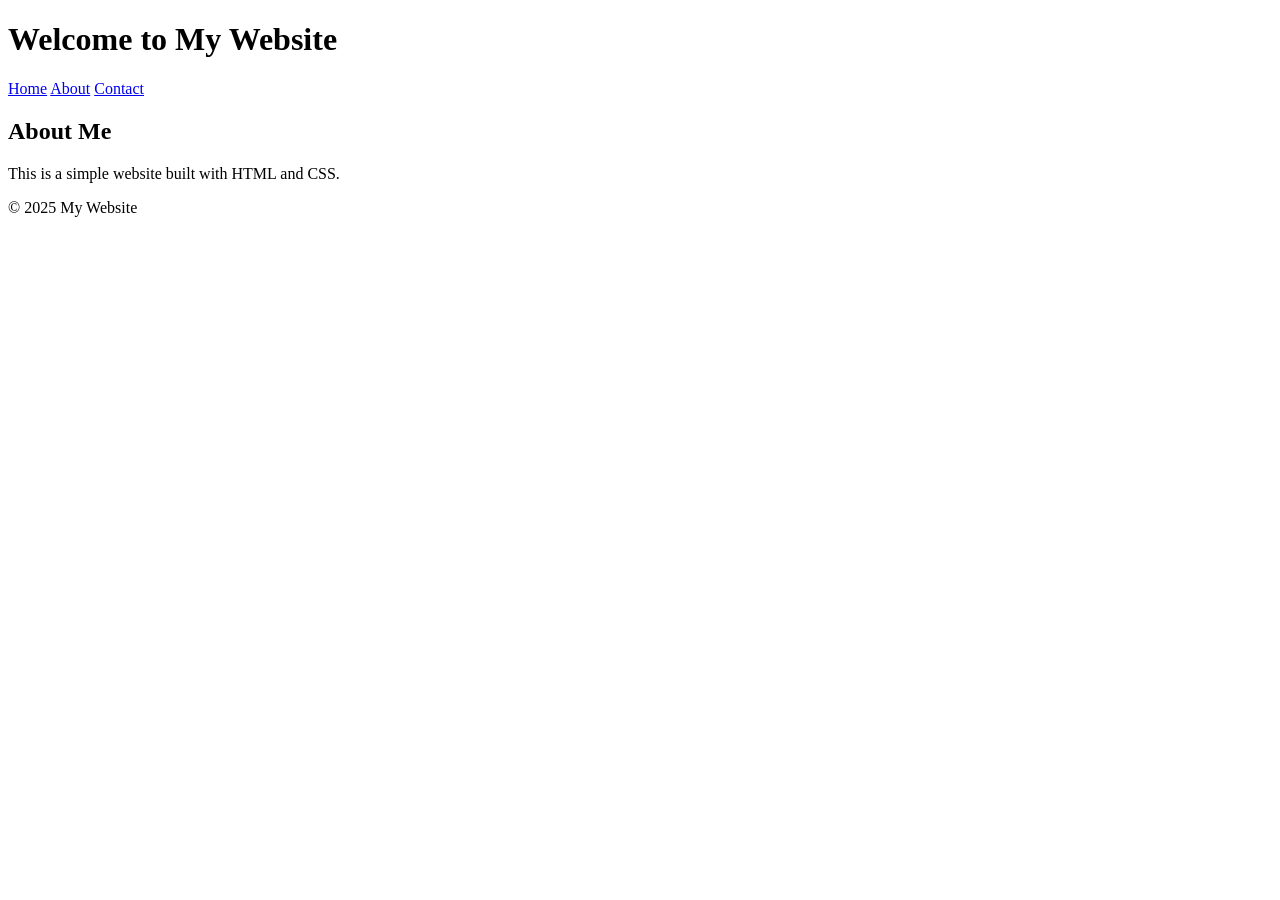
==== index.html @ 5427f74d "Add files via upload" ====
<!DOCTYPE html>
<html lang="en">
<head>
  <meta charset="UTF-8">
  <meta name="viewport" content="width=device-width, initial-scale=1.0">
  <title>My Website</title>
  <link rel="stylesheet" href="style.css">
</head>
<body>
  <header>
    <h1>Welcome to My Website</h1>
    <nav>
      <a href="#">Home</a>
      <a href="#">About</a>
      <a href="#">Contact</a>
    </nav>
  </header>
  <main>
    <section>
      <h2>About Me</h2>
      <p>This is a simple website built with HTML and CSS.</p>
    </section>
  </main>
  <footer>
    <p>© 2025 My Website</p>
  </footer>
</body>
</html>
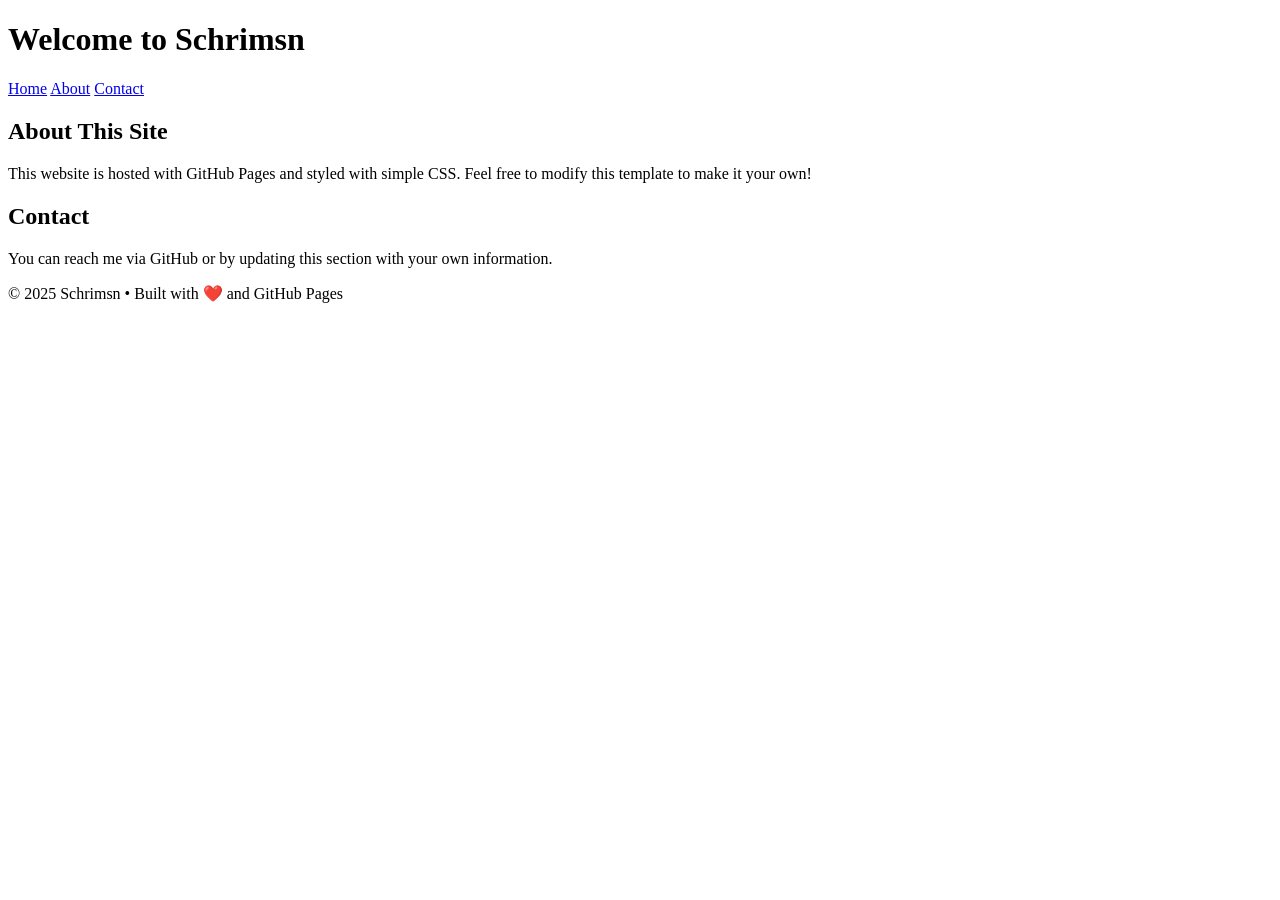
==== commit 6942621f: "Update index.html updated index file" ====
--- a/index.html
+++ b/index.html
@@ -1,28 +1,35 @@
 <!DOCTYPE html>
 <html lang="en">
 <head>
-  <meta charset="UTF-8">
-  <meta name="viewport" content="width=device-width, initial-scale=1.0">
-  <title>My Website</title>
-  <link rel="stylesheet" href="style.css">
+  <meta charset="UTF-8" />
+  <meta name="viewport" content="width=device-width, initial-scale=1.0"/>
+  <title>Welcome to Schrimsn</title>
+  <link rel="stylesheet" href="style.css" />
 </head>
 <body>
   <header>
-    <h1>Welcome to My Website</h1>
+    <h1>Welcome to Schrimsn</h1>
     <nav>
       <a href="#">Home</a>
-      <a href="#">About</a>
-      <a href="#">Contact</a>
+      <a href="#about">About</a>
+      <a href="#contact">Contact</a>
     </nav>
   </header>
+
   <main>
-    <section>
-      <h2>About Me</h2>
-      <p>This is a simple website built with HTML and CSS.</p>
+    <section id="about">
+      <h2>About This Site</h2>
+      <p>This website is hosted with GitHub Pages and styled with simple CSS. Feel free to modify this template to make it your own!</p>
+    </section>
+
+    <section id="contact">
+      <h2>Contact</h2>
+      <p>You can reach me via GitHub or by updating this section with your own information.</p>
     </section>
   </main>
+
   <footer>
-    <p>© 2025 My Website</p>
+    <p>© 2025 Schrimsn • Built with ❤️ and GitHub Pages</p>
   </footer>
 </body>
 </html>
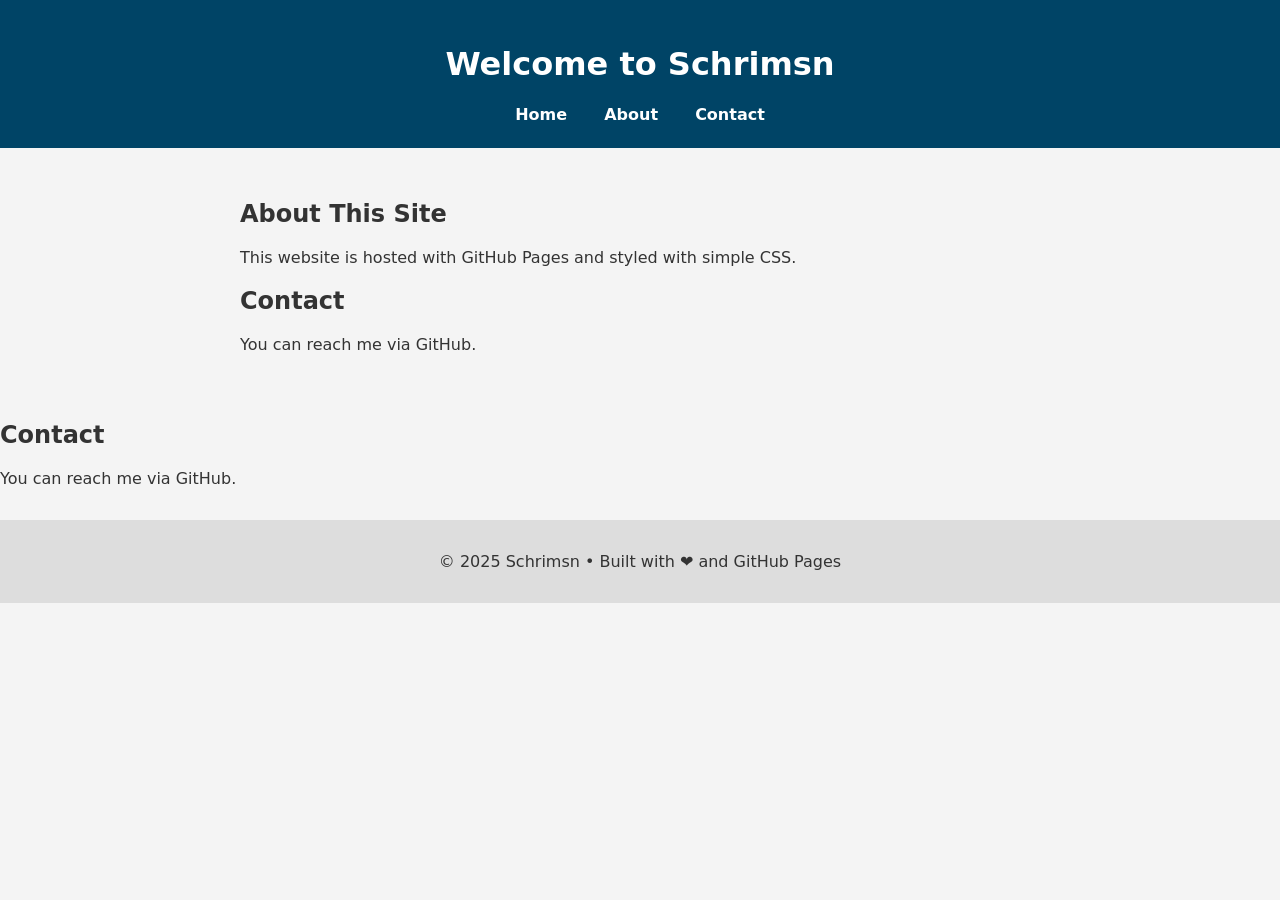
==== commit 6fff85c2: "Update index.html" ====
--- a/index.html
+++ b/index.html
@@ -19,15 +19,21 @@
   <main>
     <section id="about">
       <h2>About This Site</h2>
-      <p>This website is hosted with GitHub Pages and styled with simple CSS. Feel free to modify this template to make it your own!</p>
+      <p>This website is hosted with GitHub Pages and styled with simple CSS. </p>
     </section>
 
     <section id="contact">
       <h2>Contact</h2>
-      <p>You can reach me via GitHub or by updating this section with your own information.</p>
+      <p>You can reach me via GitHub.</p>
     </section>
+  
   </main>
-
+    <section id="contact">
+      <h2>Contact</h2>
+      <p>You can reach me via GitHub.</p>
+    </section>
+  
+</main>
   <footer>
     <p>© 2025 Schrimsn • Built with ❤️ and GitHub Pages</p>
   </footer>
--- a/style.css
+++ b/style.css
@@ -0,0 +1,34 @@
+body {
+  font-family: system-ui, sans-serif;
+  margin: 0;
+  padding: 0;
+  background: #f4f4f4;
+  color: #333;
+}
+
+header {
+  background: #004466;
+  color: white;
+  padding: 1.5rem 1rem;
+  text-align: center;
+}
+
+nav a {
+  color: white;
+  margin: 0 1rem;
+  text-decoration: none;
+  font-weight: bold;
+}
+
+main {
+  padding: 2rem;
+  max-width: 800px;
+  margin: auto;
+}
+
+footer {
+  background: #ddd;
+  padding: 1rem;
+  text-align: center;
+  margin-top: 2rem;
+}
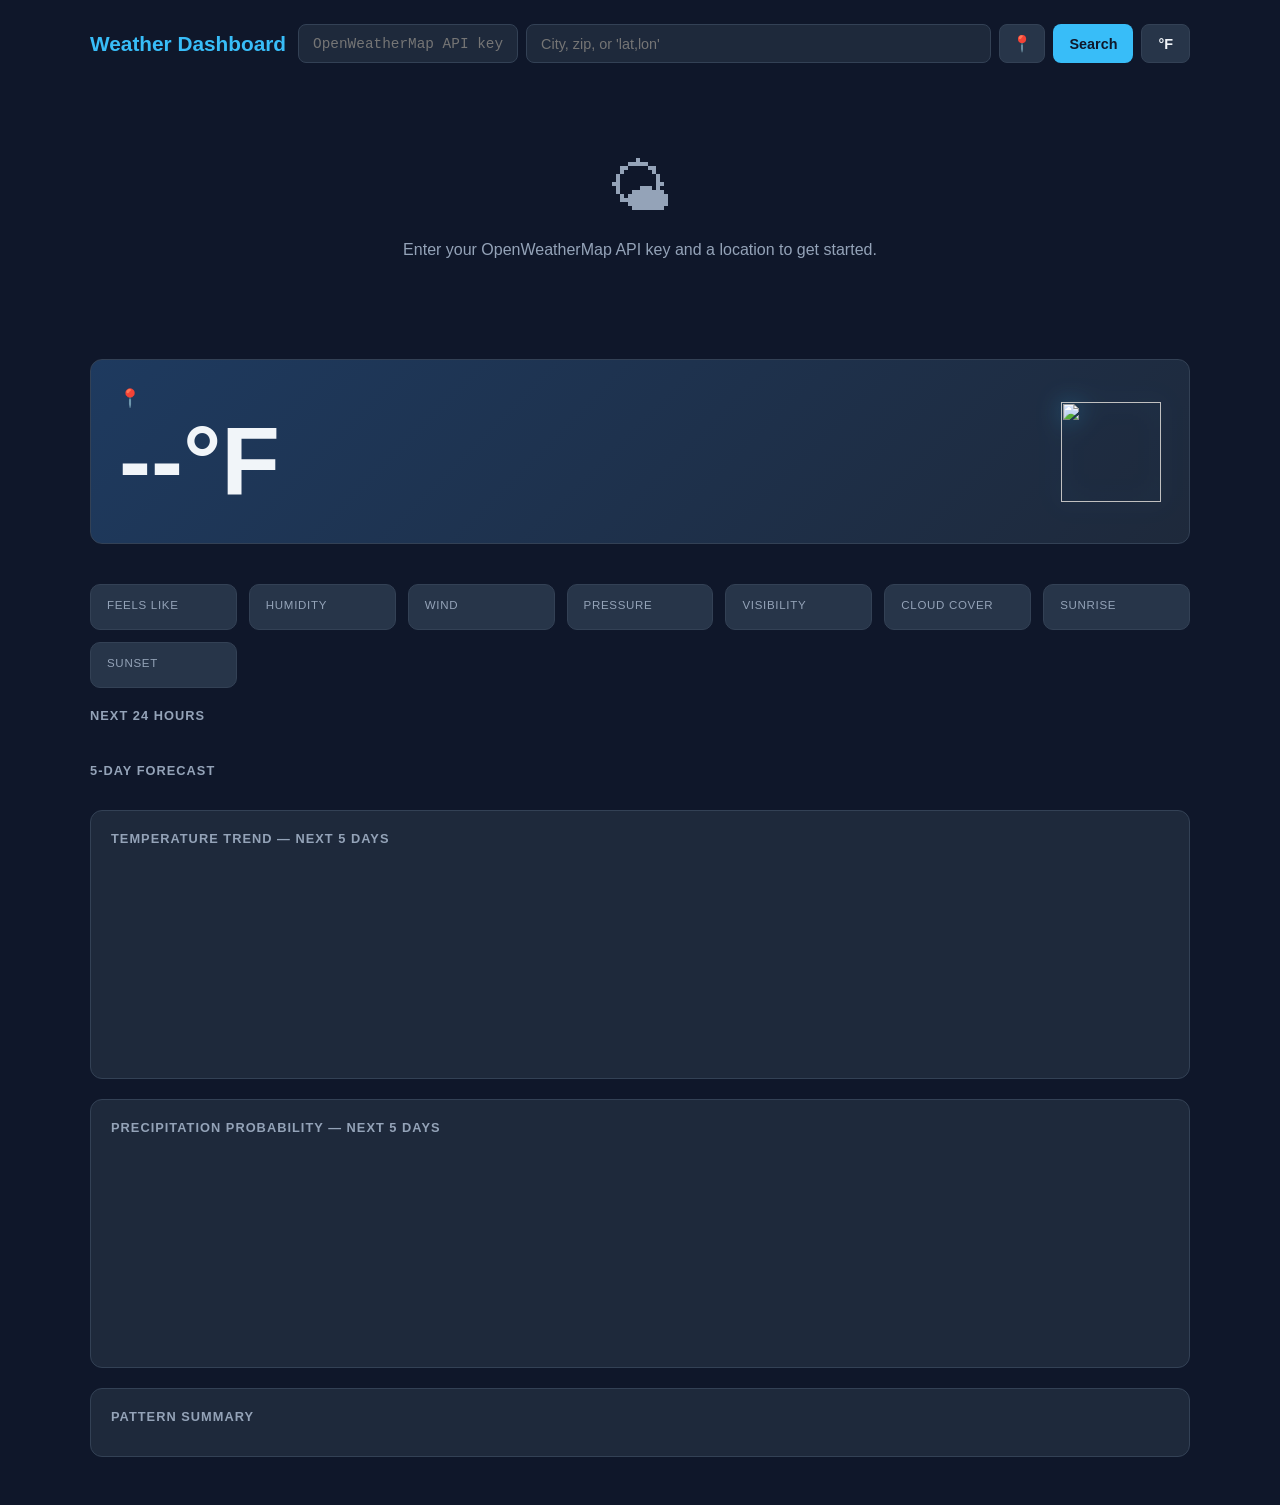
==== commit 6a380332: "initial weather dashboard" ====
--- a/index.html
+++ b/index.html
@@ -1,41 +1,851 @@
 <!DOCTYPE html>
 <html lang="en">
 <head>
-  <meta charset="UTF-8" />
-  <meta name="viewport" content="width=device-width, initial-scale=1.0"/>
-  <title>Welcome to Schrimsn</title>
-  <link rel="stylesheet" href="style.css" />
+  <meta charset="UTF-8">
+  <meta name="viewport" content="width=device-width, initial-scale=1.0">
+  <title>Weather Dashboard</title>
+  <script src="https://cdn.jsdelivr.net/npm/chart.js@4"></script>
+  <style>
+    *, *::before, *::after { box-sizing: border-box; margin: 0; padding: 0; }
+
+    :root {
+      --bg:        #0f172a;
+      --surface:   #1e293b;
+      --surface2:  #273549;
+      --border:    #334155;
+      --accent:    #38bdf8;
+      --accent2:   #818cf8;
+      --text:      #f1f5f9;
+      --muted:     #94a3b8;
+      --danger:    #f87171;
+      --warn:      #fbbf24;
+      --radius:    12px;
+    }
+
+    body {
+      font-family: -apple-system, BlinkMacSystemFont, "Segoe UI", sans-serif;
+      background: var(--bg);
+      color: var(--text);
+      min-height: 100vh;
+      padding: 24px 16px 48px;
+    }
+
+    /* ── Header / Search ── */
+    header {
+      max-width: 1100px;
+      margin: 0 auto 28px;
+      display: flex;
+      flex-wrap: wrap;
+      gap: 12px;
+      align-items: center;
+    }
+
+    header h1 {
+      font-size: 1.3rem;
+      font-weight: 700;
+      color: var(--accent);
+      flex: 0 0 auto;
+      margin-right: auto;
+    }
+
+    .search-row {
+      display: flex;
+      gap: 8px;
+      flex: 1 1 320px;
+    }
+
+    #api-key-input,
+    #search-input {
+      flex: 1;
+      background: var(--surface);
+      border: 1px solid var(--border);
+      border-radius: 8px;
+      color: var(--text);
+      padding: 9px 14px;
+      font-size: 0.9rem;
+      outline: none;
+      transition: border-color .2s;
+    }
+    #api-key-input { max-width: 220px; font-family: monospace; }
+    #api-key-input:focus, #search-input:focus { border-color: var(--accent); }
+
+    button {
+      cursor: pointer;
+      border: none;
+      border-radius: 8px;
+      padding: 9px 16px;
+      font-size: 0.9rem;
+      font-weight: 600;
+      transition: opacity .15s;
+    }
+    button:hover { opacity: .85; }
+
+    #search-btn  { background: var(--accent);  color: #0f172a; }
+    #locate-btn  { background: var(--surface2); color: var(--text); border: 1px solid var(--border); font-size: 1rem; padding: 9px 12px; }
+    #unit-toggle { background: var(--surface2); color: var(--text); border: 1px solid var(--border); }
+
+    /* ── Main layout ── */
+    main {
+      max-width: 1100px;
+      margin: 0 auto;
+      display: grid;
+      gap: 20px;
+    }
+
+    /* ── Alert banner ── */
+    #alert-banner {
+      background: #7c2d12;
+      border: 1px solid var(--danger);
+      border-radius: var(--radius);
+      padding: 14px 18px;
+      display: none;
+    }
+    #alert-banner.visible { display: block; }
+    #alert-banner strong { color: var(--danger); }
+
+    /* ── Current conditions ── */
+    #current-card {
+      background: linear-gradient(135deg, #1e3a5f 0%, var(--surface) 100%);
+      border: 1px solid var(--border);
+      border-radius: var(--radius);
+      padding: 28px;
+      display: grid;
+      grid-template-columns: 1fr auto;
+      gap: 20px;
+      align-items: center;
+    }
+
+    .location-line {
+      font-size: 1.1rem;
+      font-weight: 600;
+      color: var(--muted);
+      margin-bottom: 4px;
+    }
+    .location-line span { color: var(--text); }
+
+    .temp-main {
+      font-size: clamp(3.5rem, 10vw, 6rem);
+      font-weight: 800;
+      line-height: 1;
+      color: var(--text);
+    }
+
+    .condition-desc {
+      font-size: 1.1rem;
+      color: var(--muted);
+      margin-top: 6px;
+      text-transform: capitalize;
+    }
+
+    .current-icon {
+      width: 100px;
+      height: 100px;
+      filter: drop-shadow(0 0 12px rgba(56,189,248,.4));
+    }
+
+    /* ── Stats grid ── */
+    .stats-grid {
+      display: grid;
+      grid-template-columns: repeat(auto-fit, minmax(130px, 1fr));
+      gap: 12px;
+      margin-top: 20px;
+    }
+
+    .stat-card {
+      background: var(--surface2);
+      border: 1px solid var(--border);
+      border-radius: 10px;
+      padding: 14px 16px;
+    }
+
+    .stat-label {
+      font-size: .72rem;
+      text-transform: uppercase;
+      letter-spacing: .06em;
+      color: var(--muted);
+      margin-bottom: 4px;
+    }
+
+    .stat-value {
+      font-size: 1.3rem;
+      font-weight: 700;
+    }
+
+    .stat-sub {
+      font-size: .78rem;
+      color: var(--muted);
+      margin-top: 2px;
+    }
+
+    /* ── Section headers ── */
+    .section-title {
+      font-size: .8rem;
+      text-transform: uppercase;
+      letter-spacing: .08em;
+      color: var(--muted);
+      margin-bottom: 12px;
+      font-weight: 600;
+    }
+
+    /* ── Hourly strip ── */
+    #hourly-scroll {
+      overflow-x: auto;
+      padding-bottom: 8px;
+    }
+
+    #hourly-strip {
+      display: flex;
+      gap: 8px;
+      min-width: max-content;
+    }
+
+    .hour-card {
+      background: var(--surface);
+      border: 1px solid var(--border);
+      border-radius: 10px;
+      padding: 12px 10px;
+      text-align: center;
+      min-width: 72px;
+    }
+
+    .hour-card.now { border-color: var(--accent); }
+
+    .hour-time { font-size: .75rem; color: var(--muted); margin-bottom: 4px; }
+    .hour-icon { width: 36px; height: 36px; }
+    .hour-temp { font-size: 1rem; font-weight: 700; margin: 2px 0; }
+    .hour-pop  { font-size: .72rem; color: var(--accent2); }
+
+    /* ── Daily forecast ── */
+    #daily-grid {
+      display: grid;
+      grid-template-columns: repeat(auto-fit, minmax(130px, 1fr));
+      gap: 10px;
+    }
+
+    .day-card {
+      background: var(--surface);
+      border: 1px solid var(--border);
+      border-radius: 10px;
+      padding: 14px 12px;
+      text-align: center;
+    }
+
+    .day-name  { font-size: .8rem; color: var(--muted); font-weight: 600; margin-bottom: 6px; }
+    .day-icon  { width: 48px; height: 48px; }
+    .day-desc  { font-size: .72rem; color: var(--muted); margin: 4px 0 6px; text-transform: capitalize; }
+    .day-temps { font-size: .9rem; display: flex; justify-content: center; gap: 8px; }
+    .day-hi    { font-weight: 700; }
+    .day-lo    { color: var(--muted); }
+    .day-pop   { font-size: .72rem; color: var(--accent2); margin-top: 4px; }
+
+    /* ── Charts ── */
+    .chart-card {
+      background: var(--surface);
+      border: 1px solid var(--border);
+      border-radius: var(--radius);
+      padding: 20px;
+    }
+
+    .chart-wrap { position: relative; height: 200px; }
+
+    /* ── Pattern summary ── */
+    #pattern-card {
+      background: var(--surface);
+      border: 1px solid var(--border);
+      border-radius: var(--radius);
+      padding: 20px;
+    }
+
+    #pattern-list {
+      list-style: none;
+      display: grid;
+      gap: 8px;
+    }
+
+    #pattern-list li {
+      display: flex;
+      align-items: flex-start;
+      gap: 10px;
+      font-size: .9rem;
+      line-height: 1.4;
+    }
+
+    #pattern-list li .bullet {
+      flex-shrink: 0;
+      width: 8px;
+      height: 8px;
+      border-radius: 50%;
+      background: var(--accent);
+      margin-top: 5px;
+    }
+
+    /* ── Empty / loading states ── */
+    #empty-state {
+      text-align: center;
+      padding: 60px 20px;
+      color: var(--muted);
+    }
+
+    #empty-state .big { font-size: 4rem; margin-bottom: 16px; }
+    #empty-state p { font-size: 1rem; }
+
+    #loading {
+      text-align: center;
+      padding: 60px 20px;
+      color: var(--muted);
+      display: none;
+    }
+
+    .spinner {
+      width: 40px;
+      height: 40px;
+      border: 3px solid var(--border);
+      border-top-color: var(--accent);
+      border-radius: 50%;
+      animation: spin .8s linear infinite;
+      margin: 0 auto 16px;
+    }
+
+    @keyframes spin { to { transform: rotate(360deg); } }
+
+    #error-msg {
+      background: #2d1515;
+      border: 1px solid var(--danger);
+      border-radius: var(--radius);
+      padding: 16px 20px;
+      color: var(--danger);
+      display: none;
+    }
+
+    /* ── Updated timestamp ── */
+    #updated-line {
+      font-size: .75rem;
+      color: var(--muted);
+      text-align: right;
+      margin-top: -8px;
+    }
+
+    /* ── Responsive ── */
+    @media (max-width: 600px) {
+      #current-card { grid-template-columns: 1fr; }
+      .current-icon { width: 70px; height: 70px; justify-self: start; }
+      header { flex-direction: column; align-items: stretch; }
+      header h1 { margin-right: 0; }
+    }
+  </style>
 </head>
 <body>
-  <header>
-    <h1>Welcome to Schrimsn</h1>
-    <nav>
-      <a href="#">Home</a>
-      <a href="#about">About</a>
-      <a href="#contact">Contact</a>
-    </nav>
-  </header>
-
-  <main>
-    <section id="about">
-      <h2>About This Site</h2>
-      <p>This website is hosted with GitHub Pages and styled with simple CSS. </p>
-    </section>
-
-    <section id="contact">
-      <h2>Contact</h2>
-      <p>You can reach me via GitHub.</p>
-    </section>
-  
-  </main>
-    <section id="contact">
-      <h2>Contact</h2>
-      <p>You can reach me via GitHub.</p>
-    </section>
-  
+
+<header>
+  <h1>Weather Dashboard</h1>
+  <div class="search-row">
+    <input id="api-key-input" type="password" placeholder="OpenWeatherMap API key" autocomplete="off">
+    <input id="search-input" type="text" placeholder="City, zip, or 'lat,lon'" autocomplete="off">
+    <button id="locate-btn" title="Use my location">📍</button>
+    <button id="search-btn">Search</button>
+    <button id="unit-toggle">°F</button>
+  </div>
+</header>
+
+<main>
+  <div id="empty-state">
+    <div class="big">🌤</div>
+    <p>Enter your OpenWeatherMap API key and a location to get started.</p>
+  </div>
+
+  <div id="loading">
+    <div class="spinner"></div>
+    <p>Fetching weather data…</p>
+  </div>
+
+  <div id="error-msg"></div>
+  <div id="alert-banner"></div>
+
+  <div id="weather-content" style="display:none; display:grid; gap:20px;">
+
+    <p id="updated-line"></p>
+
+    <!-- Current conditions -->
+    <div id="current-card">
+      <div>
+        <div class="location-line">📍 <span id="loc-name"></span></div>
+        <div class="temp-main"><span id="cur-temp">--</span><span id="deg-unit">°F</span></div>
+        <div class="condition-desc" id="cur-desc"></div>
+      </div>
+      <img id="cur-icon" class="current-icon" src="" alt="">
+    </div>
+
+    <div class="stats-grid" id="stats-grid">
+      <div class="stat-card">
+        <div class="stat-label">Feels Like</div>
+        <div class="stat-value" id="s-feels"></div>
+      </div>
+      <div class="stat-card">
+        <div class="stat-label">Humidity</div>
+        <div class="stat-value" id="s-humidity"></div>
+      </div>
+      <div class="stat-card">
+        <div class="stat-label">Wind</div>
+        <div class="stat-value" id="s-wind"></div>
+        <div class="stat-sub" id="s-wind-dir"></div>
+      </div>
+      <div class="stat-card">
+        <div class="stat-label">Pressure</div>
+        <div class="stat-value" id="s-pressure"></div>
+      </div>
+      <div class="stat-card">
+        <div class="stat-label">Visibility</div>
+        <div class="stat-value" id="s-vis"></div>
+      </div>
+      <div class="stat-card">
+        <div class="stat-label">Cloud Cover</div>
+        <div class="stat-value" id="s-clouds"></div>
+      </div>
+      <div class="stat-card">
+        <div class="stat-label">Sunrise</div>
+        <div class="stat-value" id="s-sunrise"></div>
+      </div>
+      <div class="stat-card">
+        <div class="stat-label">Sunset</div>
+        <div class="stat-value" id="s-sunset"></div>
+      </div>
+    </div>
+
+    <!-- Hourly -->
+    <div>
+      <div class="section-title">Next 24 Hours</div>
+      <div id="hourly-scroll">
+        <div id="hourly-strip"></div>
+      </div>
+    </div>
+
+    <!-- Daily -->
+    <div>
+      <div class="section-title">5-Day Forecast</div>
+      <div id="daily-grid"></div>
+    </div>
+
+    <!-- Temp chart -->
+    <div class="chart-card">
+      <div class="section-title">Temperature Trend — next 5 days</div>
+      <div class="chart-wrap">
+        <canvas id="temp-chart"></canvas>
+      </div>
+    </div>
+
+    <!-- Precip chart -->
+    <div class="chart-card">
+      <div class="section-title">Precipitation Probability — next 5 days</div>
+      <div class="chart-wrap">
+        <canvas id="precip-chart"></canvas>
+      </div>
+    </div>
+
+    <!-- Pattern summary -->
+    <div id="pattern-card">
+      <div class="section-title">Pattern Summary</div>
+      <ul id="pattern-list"></ul>
+    </div>
+
+  </div>
 </main>
-  <footer>
-    <p>© 2025 Schrimsn • Built with ❤️ and GitHub Pages</p>
-  </footer>
+
+<script>
+// ── State ──────────────────────────────────────────────────────────────────
+let units = 'imperial'; // 'imperial' | 'metric'
+let charts = {};
+
+const $ = id => document.getElementById(id);
+
+// ── Persist API key ────────────────────────────────────────────────────────
+$('api-key-input').value = localStorage.getItem('owm_key') || '';
+
+// ── Unit toggle ────────────────────────────────────────────────────────────
+$('unit-toggle').addEventListener('click', () => {
+  units = units === 'imperial' ? 'metric' : 'imperial';
+  $('unit-toggle').textContent = units === 'imperial' ? '°F' : '°C';
+  const q = $('search-input').value.trim();
+  if (q) fetchWeather(q);
+});
+
+// ── Search ─────────────────────────────────────────────────────────────────
+$('search-btn').addEventListener('click', doSearch);
+$('search-input').addEventListener('keydown', e => { if (e.key === 'Enter') doSearch(); });
+
+function doSearch() {
+  const q = $('search-input').value.trim();
+  if (!q) return;
+  fetchWeather(q);
+}
+
+// ── Geolocation ────────────────────────────────────────────────────────────
+$('locate-btn').addEventListener('click', () => {
+  if (!navigator.geolocation) return showError('Geolocation not supported.');
+  setLoading(true);
+  navigator.geolocation.getCurrentPosition(
+    pos => {
+      const q = `${pos.coords.latitude},${pos.coords.longitude}`;
+      $('search-input').value = q;
+      fetchWeather(q);
+    },
+    () => { setLoading(false); showError('Could not get your location.'); }
+  );
+});
+
+// ── Fetch ──────────────────────────────────────────────────────────────────
+async function fetchWeather(query) {
+  const key = $('api-key-input').value.trim();
+  if (!key) { showError('Please enter your OpenWeatherMap API key.'); return; }
+  localStorage.setItem('owm_key', key);
+
+  setLoading(true);
+  hideError();
+
+  try {
+    // Resolve to lat/lon first (handles city names, zip, and "lat,lon")
+    let lat, lon, displayName;
+    const latLonMatch = query.match(/^(-?\d+\.?\d*),\s*(-?\d+\.?\d*)$/);
+
+    if (latLonMatch) {
+      lat = parseFloat(latLonMatch[1]);
+      lon = parseFloat(latLonMatch[2]);
+      displayName = `${lat.toFixed(4)}, ${lon.toFixed(4)}`;
+    } else {
+      const geoUrl = `https://api.openweathermap.org/geo/1.0/direct?q=${encodeURIComponent(query)}&limit=1&appid=${key}`;
+      const geoData = await apiFetch(geoUrl);
+      if (!geoData.length) throw new Error(`Location "${query}" not found.`);
+      ({ lat, lon } = geoData[0]);
+      displayName = [geoData[0].name, geoData[0].state, geoData[0].country].filter(Boolean).join(', ');
+    }
+
+    const [current, forecast] = await Promise.all([
+      apiFetch(`https://api.openweathermap.org/data/2.5/weather?lat=${lat}&lon=${lon}&units=${units}&appid=${key}`),
+      apiFetch(`https://api.openweathermap.org/data/2.5/forecast?lat=${lat}&lon=${lon}&units=${units}&appid=${key}`)
+    ]);
+
+    renderAll(current, forecast, displayName);
+  } catch (err) {
+    showError(err.message || 'An error occurred. Check your API key and try again.');
+  } finally {
+    setLoading(false);
+  }
+}
+
+async function apiFetch(url) {
+  const res = await fetch(url);
+  const data = await res.json();
+  if (!res.ok) throw new Error(data.message || `HTTP ${res.status}`);
+  return data;
+}
+
+// ── Render ─────────────────────────────────────────────────────────────────
+function renderAll(cur, fc, displayName) {
+  const u = units === 'imperial';
+  const tempUnit = u ? '°F' : '°C';
+  const speedUnit = u ? 'mph' : 'm/s';
+  const visDiv = u ? 1609 : 1000;  // meters → mi or km
+  const visUnit = u ? 'mi' : 'km';
+
+  // ── Current card ──
+  $('loc-name').textContent = displayName;
+  $('cur-temp').textContent = Math.round(cur.main.temp);
+  $('deg-unit').textContent = tempUnit;
+  $('cur-desc').textContent = cur.weather[0].description;
+  $('cur-icon').src = iconUrl(cur.weather[0].icon, true);
+  $('cur-icon').alt = cur.weather[0].description;
+
+  // ── Stats ──
+  $('s-feels').textContent    = `${Math.round(cur.main.feels_like)}${tempUnit}`;
+  $('s-humidity').textContent = `${cur.main.humidity}%`;
+  $('s-wind').textContent     = `${Math.round(cur.wind.speed)} ${speedUnit}`;
+  $('s-wind-dir').textContent = degToDir(cur.wind.deg) + (cur.wind.gust ? ` · gust ${Math.round(cur.wind.gust)} ${speedUnit}` : '');
+  $('s-pressure').textContent = `${cur.main.pressure} hPa`;
+  $('s-vis').textContent      = cur.visibility ? `${(cur.visibility / visDiv).toFixed(1)} ${visUnit}` : 'N/A';
+  $('s-clouds').textContent   = `${cur.clouds.all}%`;
+
+  const tz = cur.timezone; // offset in seconds
+  $('s-sunrise').textContent = formatTime(cur.sys.sunrise, tz);
+  $('s-sunset').textContent  = formatTime(cur.sys.sunset,  tz);
+
+  // ── Updated line ──
+  $('updated-line').textContent = `Updated ${new Date().toLocaleTimeString()}`;
+
+  // ── Forecast processing ──
+  const items = fc.list; // 3-hour slots, up to 40 entries (5 days)
+
+  // Hourly: next 8 slots = 24 hours
+  renderHourly(items.slice(0, 8), tempUnit, tz);
+
+  // Daily: group by local day
+  const dailyMap = groupByDay(items, tz);
+  renderDaily(dailyMap, tempUnit);
+
+  // Charts
+  renderTempChart(items, tempUnit, tz);
+  renderPrecipChart(items, tz);
+
+  // Pattern summary
+  renderPatterns(cur, items, u, tempUnit, speedUnit);
+
+  // Show content
+  $('empty-state').style.display = 'none';
+  $('weather-content').style.display = 'grid';
+}
+
+function renderHourly(slots, tempUnit, tz) {
+  const strip = $('hourly-strip');
+  strip.innerHTML = '';
+  slots.forEach((s, i) => {
+    const div = document.createElement('div');
+    div.className = 'hour-card' + (i === 0 ? ' now' : '');
+    const label = i === 0 ? 'Now' : formatTime(s.dt, tz);
+    const pop = Math.round((s.pop || 0) * 100);
+    div.innerHTML = `
+      <div class="hour-time">${label}</div>
+      <img class="hour-icon" src="${iconUrl(s.weather[0].icon)}" alt="${s.weather[0].description}">
+      <div class="hour-temp">${Math.round(s.main.temp)}${tempUnit}</div>
+      ${pop > 0 ? `<div class="hour-pop">💧 ${pop}%</div>` : '<div class="hour-pop"></div>'}
+    `;
+    strip.appendChild(div);
+  });
+}
+
+function renderDaily(dailyMap, tempUnit) {
+  const grid = $('daily-grid');
+  grid.innerHTML = '';
+  const days = Object.keys(dailyMap).slice(0, 5);
+  days.forEach((dayKey, i) => {
+    const slots = dailyMap[dayKey];
+    const hi = Math.round(Math.max(...slots.map(s => s.main.temp_max)));
+    const lo = Math.round(Math.min(...slots.map(s => s.main.temp_min)));
+    // Most frequent weather condition
+    const conditions = slots.map(s => s.weather[0]);
+    const cond = mostCommon(conditions, c => c.id);
+    const pop  = Math.round(Math.max(...slots.map(s => s.pop || 0)) * 100);
+
+    const dayName = i === 0 ? 'Today'
+      : new Date(slots[0].dt * 1000).toLocaleDateString('en-US', { weekday: 'short' });
+
+    const div = document.createElement('div');
+    div.className = 'day-card';
+    div.innerHTML = `
+      <div class="day-name">${dayName}</div>
+      <img class="day-icon" src="${iconUrl(cond.icon)}" alt="${cond.description}">
+      <div class="day-desc">${cond.description}</div>
+      <div class="day-temps">
+        <span class="day-hi">${hi}${tempUnit}</span>
+        <span class="day-lo">${lo}${tempUnit}</span>
+      </div>
+      ${pop > 0 ? `<div class="day-pop">💧 ${pop}%</div>` : ''}
+    `;
+    grid.appendChild(div);
+  });
+}
+
+function renderTempChart(items, tempUnit, tz) {
+  const labels = items.map(s => {
+    const d = new Date((s.dt + (tz || 0)) * 1000);
+    return d.toLocaleDateString('en-US', { weekday: 'short', timeZone: 'UTC' }) + '\n' +
+           d.toLocaleTimeString('en-US', { hour: 'numeric', hour12: true, timeZone: 'UTC' });
+  });
+
+  const hiData = items.map(s => Math.round(s.main.temp_max));
+  const loData = items.map(s => Math.round(s.main.temp_min));
+  const feelsData = items.map(s => Math.round(s.main.feels_like));
+
+  if (charts.temp) charts.temp.destroy();
+  const ctx = $('temp-chart').getContext('2d');
+  charts.temp = new Chart(ctx, {
+    type: 'line',
+    data: {
+      labels,
+      datasets: [
+        { label: `High (${tempUnit})`,       data: hiData,    borderColor: '#fb923c', backgroundColor: 'rgba(251,146,60,.12)', fill: true, tension: .4, pointRadius: 3 },
+        { label: `Low (${tempUnit})`,        data: loData,    borderColor: '#38bdf8', backgroundColor: 'rgba(56,189,248,.08)', fill: true, tension: .4, pointRadius: 3 },
+        { label: `Feels Like (${tempUnit})`, data: feelsData, borderColor: '#a78bfa', borderDash: [5,3], fill: false, tension: .4, pointRadius: 2 },
+      ]
+    },
+    options: chartOptions(`Temperature ${tempUnit}`)
+  });
+}
+
+function renderPrecipChart(items, tz) {
+  const labels = items.map(s => {
+    const d = new Date((s.dt + (tz || 0)) * 1000);
+    return d.toLocaleDateString('en-US', { weekday: 'short', timeZone: 'UTC' }) + '\n' +
+           d.toLocaleTimeString('en-US', { hour: 'numeric', hour12: true, timeZone: 'UTC' });
+  });
+
+  const popData  = items.map(s => Math.round((s.pop || 0) * 100));
+  const rainData = items.map(s => ((s.rain && s.rain['3h']) || 0).toFixed(1));
+  const snowData = items.map(s => ((s.snow && s.snow['3h']) || 0).toFixed(1));
+
+  if (charts.precip) charts.precip.destroy();
+  const ctx = $('precip-chart').getContext('2d');
+  charts.precip = new Chart(ctx, {
+    type: 'bar',
+    data: {
+      labels,
+      datasets: [
+        { label: 'Precip. Probability %', data: popData,  backgroundColor: 'rgba(129,140,248,.5)', borderColor: '#818cf8', borderWidth: 1, yAxisID: 'y', type: 'line', fill: true, tension: .4, pointRadius: 2 },
+        { label: 'Rain (mm/3h)',           data: rainData, backgroundColor: 'rgba(56,189,248,.55)', yAxisID: 'y2' },
+        { label: 'Snow (mm/3h)',           data: snowData, backgroundColor: 'rgba(226,232,240,.45)', yAxisID: 'y2' },
+      ]
+    },
+    options: {
+      ...chartOptions('Precipitation'),
+      scales: {
+        x:  xScale(),
+        y:  { ...yScale('Prob. %'), max: 100 },
+        y2: { ...yScale('mm/3h'), position: 'right', grid: { drawOnChartArea: false } }
+      }
+    }
+  });
+}
+
+function renderPatterns(cur, items, isImperial, tempUnit, speedUnit) {
+  const insights = [];
+
+  // Temperature trend
+  const temps = items.map(s => s.main.temp);
+  const firstDay = temps.slice(0, 8);
+  const lastDay  = temps.slice(-8);
+  const avgFirst = avg(firstDay), avgLast = avg(lastDay);
+  const diff = avgLast - avgFirst;
+  if (Math.abs(diff) > 3) {
+    insights.push(`Temperatures are expected to ${diff > 0 ? 'rise' : 'fall'} by ~${Math.abs(Math.round(diff))}${tempUnit} over the next 5 days.`);
+  }
+
+  // Precipitation
+  const rainySlots = items.filter(s => (s.pop || 0) > 0.4).length;
+  const totalSlots = items.length;
+  if (rainySlots > totalSlots * 0.5) {
+    insights.push(`Rainy/wet conditions are likely for more than half the forecast period. Consider planning around precipitation.`);
+  } else if (rainySlots > 0) {
+    const pct = Math.round(rainySlots / totalSlots * 100);
+    insights.push(`Precipitation is possible in approximately ${pct}% of the forecast period.`);
+  } else {
+    insights.push('Mostly dry conditions expected throughout the forecast period.');
+  }
+
+  // Wind
+  const winds = items.map(s => s.wind.speed);
+  const maxWind = Math.max(...winds);
+  const avgWind = avg(winds);
+  if (maxWind > (isImperial ? 25 : 11)) {
+    insights.push(`Notable wind speeds expected — peak around ${Math.round(maxWind)} ${speedUnit}. Conditions may feel blustery.`);
+  } else {
+    insights.push(`Wind conditions are generally calm, averaging ${Math.round(avgWind)} ${speedUnit}.`);
+  }
+
+  // Cloud cover / sunshine
+  const clearSlots = items.filter(s => s.clouds.all < 30).length;
+  const cloudySlots = items.filter(s => s.clouds.all > 70).length;
+  if (clearSlots > totalSlots * 0.5) {
+    insights.push('Plenty of clear skies expected — good opportunity for outdoor activities.');
+  } else if (cloudySlots > totalSlots * 0.5) {
+    insights.push('Predominantly overcast conditions expected throughout the forecast period.');
+  }
+
+  // Snow
+  const snowSlots = items.filter(s => s.snow && s.snow['3h'] > 0);
+  if (snowSlots.length > 0) {
+    const totalSnow = snowSlots.reduce((acc, s) => acc + s.snow['3h'], 0);
+    insights.push(`Snow accumulation possible — estimated ${totalSnow.toFixed(1)} mm total over the forecast period.`);
+  }
+
+  // Humidity now
+  if (cur.main.humidity > 80) {
+    insights.push(`Current humidity is high at ${cur.main.humidity}% — expect muggy, uncomfortable conditions.`);
+  } else if (cur.main.humidity < 30) {
+    insights.push(`Low humidity currently at ${cur.main.humidity}%. Stay hydrated and be mindful of fire risk.`);
+  }
+
+  const list = $('pattern-list');
+  list.innerHTML = insights.map(i => `<li><span class="bullet"></span><span>${i}</span></li>`).join('');
+}
+
+// ── Helpers ────────────────────────────────────────────────────────────────
+function iconUrl(code, large = false) {
+  return `https://openweathermap.org/img/wn/${code}${large ? '@2x' : ''}.png`;
+}
+
+function degToDir(deg) {
+  const dirs = ['N','NNE','NE','ENE','E','ESE','SE','SSE','S','SSW','SW','WSW','W','WNW','NW','NNW'];
+  return dirs[Math.round(deg / 22.5) % 16];
+}
+
+function formatTime(unixSec, tzOffsetSec) {
+  const d = new Date((unixSec + (tzOffsetSec || 0)) * 1000);
+  return d.toLocaleTimeString('en-US', { hour: 'numeric', minute: '2-digit', hour12: true, timeZone: 'UTC' });
+}
+
+function groupByDay(items, tz) {
+  const map = {};
+  items.forEach(s => {
+    const d = new Date((s.dt + (tz || 0)) * 1000);
+    const key = d.toISOString().slice(0, 10); // YYYY-MM-DD in local time
+    if (!map[key]) map[key] = [];
+    map[key].push(s);
+  });
+  return map;
+}
+
+function mostCommon(arr, keyFn) {
+  const counts = {};
+  arr.forEach(x => { const k = keyFn(x); counts[k] = (counts[k] || 0) + 1; });
+  const topKey = Object.entries(counts).sort((a, b) => b[1] - a[1])[0][0];
+  return arr.find(x => String(keyFn(x)) === topKey);
+}
+
+function avg(arr) { return arr.reduce((a, b) => a + b, 0) / arr.length; }
+
+// ── Chart helpers ──────────────────────────────────────────────────────────
+function chartOptions(yLabel) {
+  return {
+    responsive: true,
+    maintainAspectRatio: false,
+    interaction: { mode: 'index', intersect: false },
+    plugins: {
+      legend: { labels: { color: '#94a3b8', boxWidth: 12, font: { size: 11 } } },
+      tooltip: { backgroundColor: '#1e293b', borderColor: '#334155', borderWidth: 1, titleColor: '#f1f5f9', bodyColor: '#94a3b8' }
+    },
+    scales: { x: xScale(), y: yScale(yLabel) }
+  };
+}
+
+function xScale() {
+  return {
+    ticks: { color: '#64748b', font: { size: 10 }, maxTicksLimit: 10 },
+    grid:  { color: '#1e293b' }
+  };
+}
+
+function yScale(label) {
+  return {
+    ticks: { color: '#64748b', font: { size: 10 } },
+    grid:  { color: '#273549' },
+    title: { display: true, text: label, color: '#64748b', font: { size: 10 } }
+  };
+}
+
+// ── UI state helpers ───────────────────────────────────────────────────────
+function setLoading(on) {
+  $('loading').style.display   = on ? 'block' : 'none';
+  $('empty-state').style.display = on ? 'none' : ($('weather-content').style.display === 'grid' ? 'none' : 'block');
+  if (on) $('weather-content').style.display = 'none';
+}
+
+function showError(msg) {
+  const el = $('error-msg');
+  el.textContent = `Error: ${msg}`;
+  el.style.display = 'block';
+  $('empty-state').style.display = 'none';
+}
+
+function hideError() {
+  $('error-msg').style.display = 'none';
+}
+</script>
 </body>
 </html>
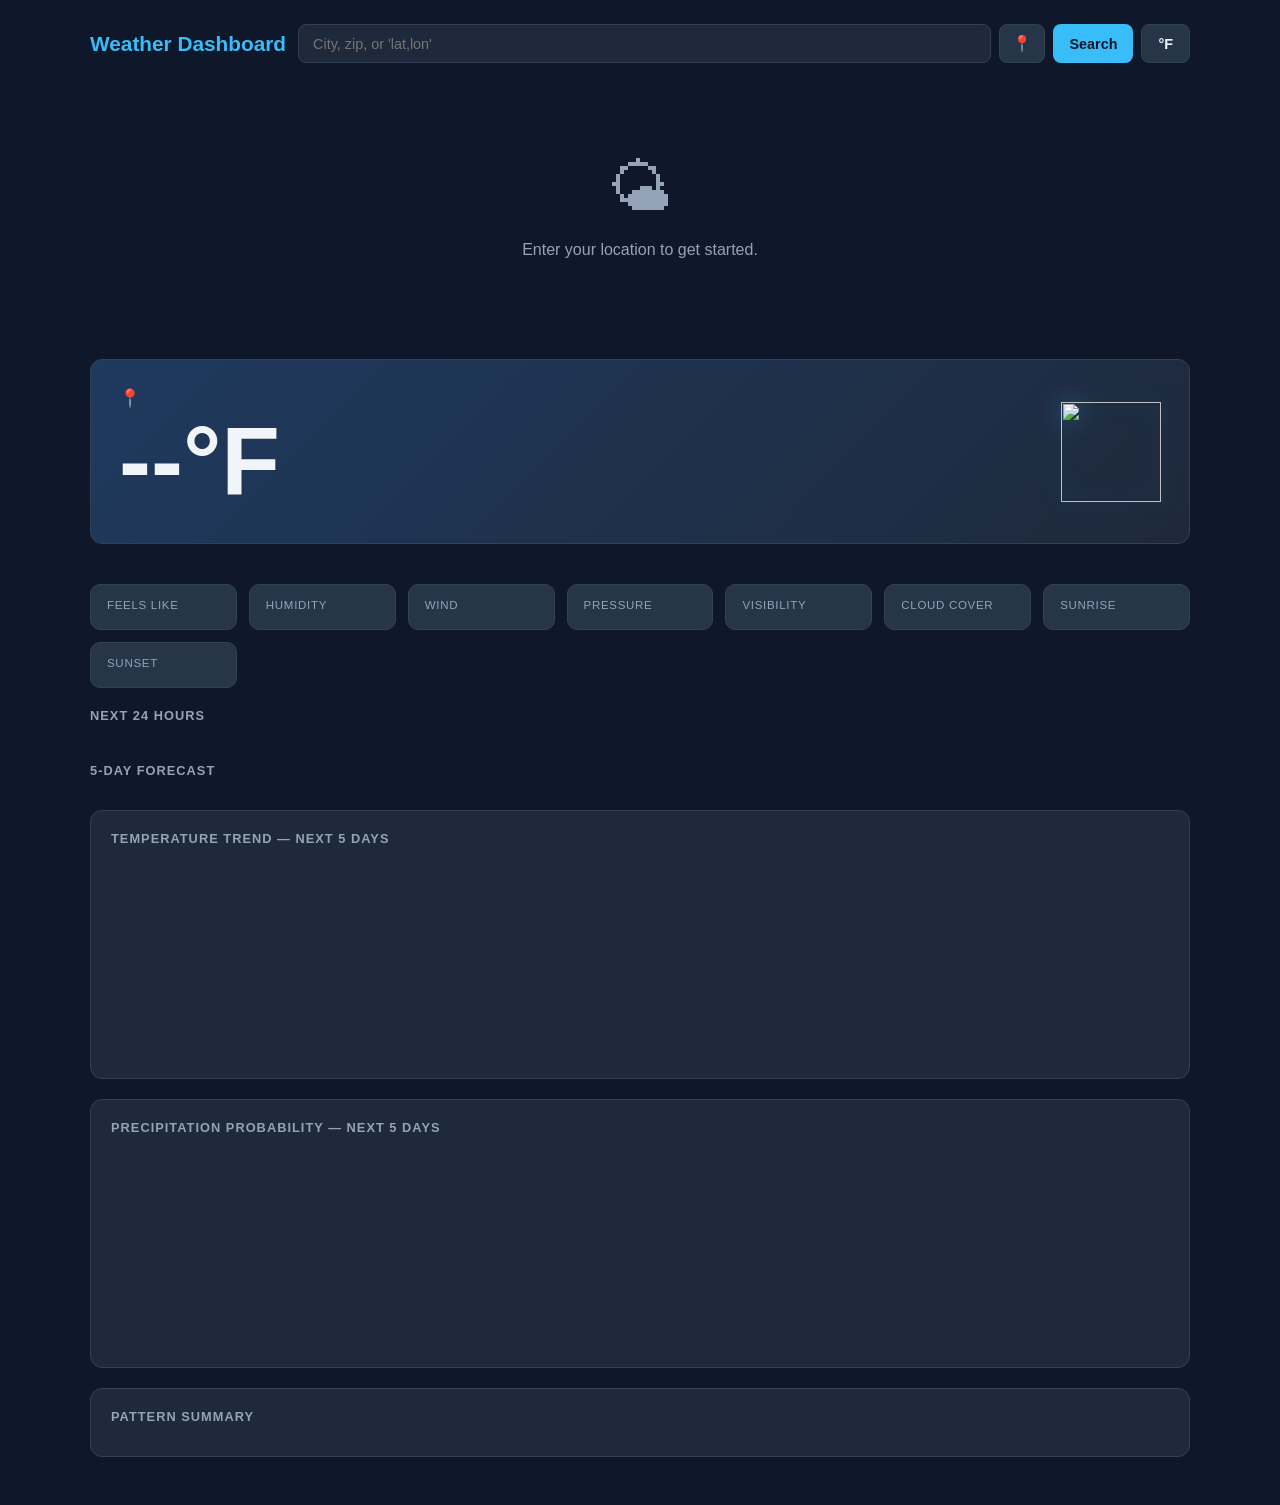
==== commit 34261025: "new index" ====
--- a/index.html
+++ b/index.html
@@ -339,7 +339,7 @@
 <header>
   <h1>Weather Dashboard</h1>
   <div class="search-row">
-    <input id="api-key-input" type="password" placeholder="OpenWeatherMap API key" autocomplete="off">
+    <input id="api-key-input" type="hidden">
     <input id="search-input" type="text" placeholder="City, zip, or 'lat,lon'" autocomplete="off">
     <button id="locate-btn" title="Use my location">📍</button>
     <button id="search-btn">Search</button>
@@ -350,7 +350,7 @@
 <main>
   <div id="empty-state">
     <div class="big">🌤</div>
-    <p>Enter your OpenWeatherMap API key and a location to get started.</p>
+    <p>Enter your location to get started.</p>
   </div>
 
   <div id="loading">
@@ -458,7 +458,7 @@
 const $ = id => document.getElementById(id);
 
 // ── Persist API key ────────────────────────────────────────────────────────
-$('api-key-input').value = localStorage.getItem('owm_key') || '';
+$('api-key-input').value = localStorage.getItem('owm_key') || '56c83c98bfa166bc4267a1882ae4f72b';
 
 // ── Unit toggle ────────────────────────────────────────────────────────────
 $('unit-toggle').addEventListener('click', () => {
